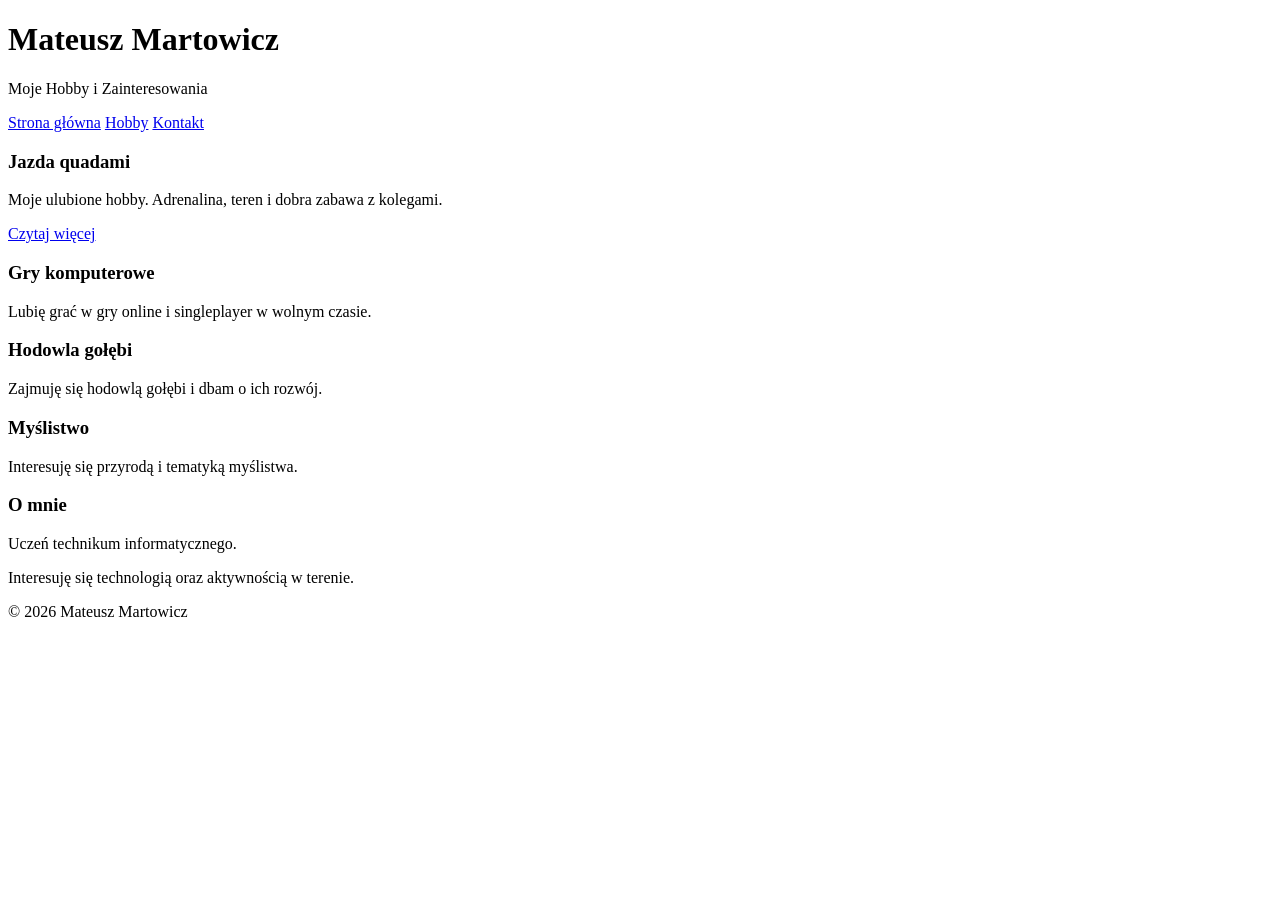
==== index.html @ 107bc548 "Add files via upload" ====
<!DOCTYPE html>
<html lang="pl">
<head>
    <meta charset="UTF-8">
    <title>Mateusz Martowicz – Moje Hobby</title>
    <link rel="stylesheet" href="css/style.css">
</head>

<body>

<header>
    <h1>Mateusz Martowicz</h1>
    <p>Moje Hobby i Zainteresowania</p>
</header>

<nav>
    <a href="index.html">Strona główna</a>
    <a href="wpis-quad.html">Hobby</a>
    <a href="kontakt.html">Kontakt</a>
</nav>

<main>

<section>
    <article>
        <h3>Jazda quadami</h3>
        <p>Moje ulubione hobby. Adrenalina, teren i dobra zabawa z kolegami.</p>
        <a href="wpis-quad.html">Czytaj więcej</a>
    </article>

    <article>
        <h3>Gry komputerowe</h3>
        <p>Lubię grać w gry online i singleplayer w wolnym czasie.</p>
    </article>

    <article>
        <h3>Hodowla gołębi</h3>
        <p>Zajmuję się hodowlą gołębi i dbam o ich rozwój.</p>
    </article>

    <article>
        <h3>Myślistwo</h3>
        <p>Interesuję się przyrodą i tematyką myślistwa.</p>
    </article>
</section>

<aside>
    <h3>O mnie</h3>
    <p>Uczeń technikum informatycznego.</p>
    <p>Interesuję się technologią oraz aktywnością w terenie.</p>
</aside>

</main>

<footer>
    © 2026 Mateusz Martowicz
</footer>

</body>
</html>
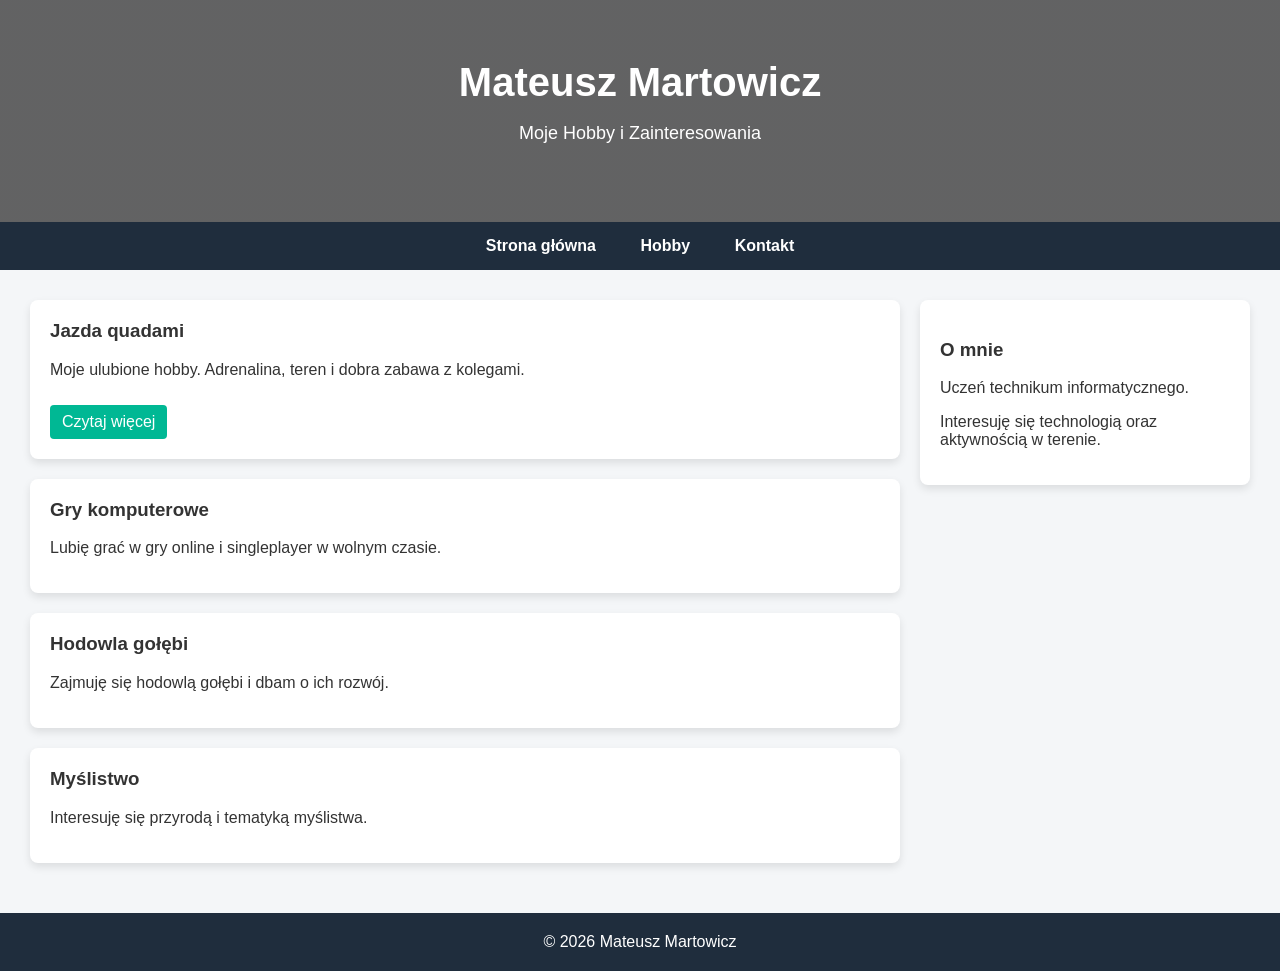
==== commit 147d9779: "Update index.html" ====
--- a/index.html
+++ b/index.html
@@ -3,7 +3,7 @@
 <head>
     <meta charset="UTF-8">
     <title>Mateusz Martowicz – Moje Hobby</title>
-    <link rel="stylesheet" href="css/style.css">
+    <link rel="stylesheet" href="style.css">
 </head>
 
 <body>
@@ -57,4 +57,4 @@
 </footer>
 
 </body>
-</html>+</html>
--- a/style.css
+++ b/style.css
@@ -0,0 +1,115 @@
+body {
+    margin: 0;
+    font-family: Arial, sans-serif;
+    background-color: #f4f6f8;
+    color: #333;
+}
+
+header {
+    background: linear-gradient(rgba(0,0,0,0.6), rgba(0,0,0,0.6)),
+    url("https://images.unsplash.com/photo-1520101246746-6e1f8b8f8c55");
+    background-size: cover;
+    background-position: center;
+    color: white;
+    text-align: center;
+    padding: 60px 20px;
+}
+
+header h1 {
+    margin: 0;
+    font-size: 40px;
+}
+
+header p {
+    font-size: 18px;
+}
+
+nav {
+    background-color: #1f2d3d;
+    text-align: center;
+    padding: 15px;
+}
+
+nav a {
+    color: white;
+    text-decoration: none;
+    margin: 0 20px;
+    font-weight: bold;
+    transition: 0.3s;
+}
+
+nav a:hover {
+    color: #00b894;
+}
+
+main {
+    display: flex;
+    margin: 30px;
+}
+
+section {
+    flex: 3;
+    margin-right: 20px;
+}
+
+article {
+    background: white;
+    padding: 20px;
+    margin-bottom: 20px;
+    border-radius: 8px;
+    box-shadow: 0 4px 8px rgba(0,0,0,0.1);
+}
+
+article h3 {
+    margin-top: 0;
+}
+
+article a {
+    display: inline-block;
+    margin-top: 10px;
+    text-decoration: none;
+    background-color: #00b894;
+    color: white;
+    padding: 8px 12px;
+    border-radius: 4px;
+}
+
+article a:hover {
+    background-color: #019875;
+}
+
+aside {
+    flex: 1;
+    background: white;
+    padding: 20px;
+    border-radius: 8px;
+    height: fit-content;
+    box-shadow: 0 4px 8px rgba(0,0,0,0.1);
+}
+
+form input, form textarea {
+    width: 100%;
+    padding: 10px;
+    margin-bottom: 15px;
+    border-radius: 4px;
+    border: 1px solid #ccc;
+}
+
+form input[type="submit"] {
+    background-color: #00b894;
+    color: white;
+    border: none;
+    cursor: pointer;
+}
+
+form input[type="submit"]:hover {
+    background-color: #019875;
+}
+
+footer {
+    background-color: #1f2d3d;
+    color: white;
+    text-align: center;
+    padding: 20px;
+    margin-top: 30px;
+}
